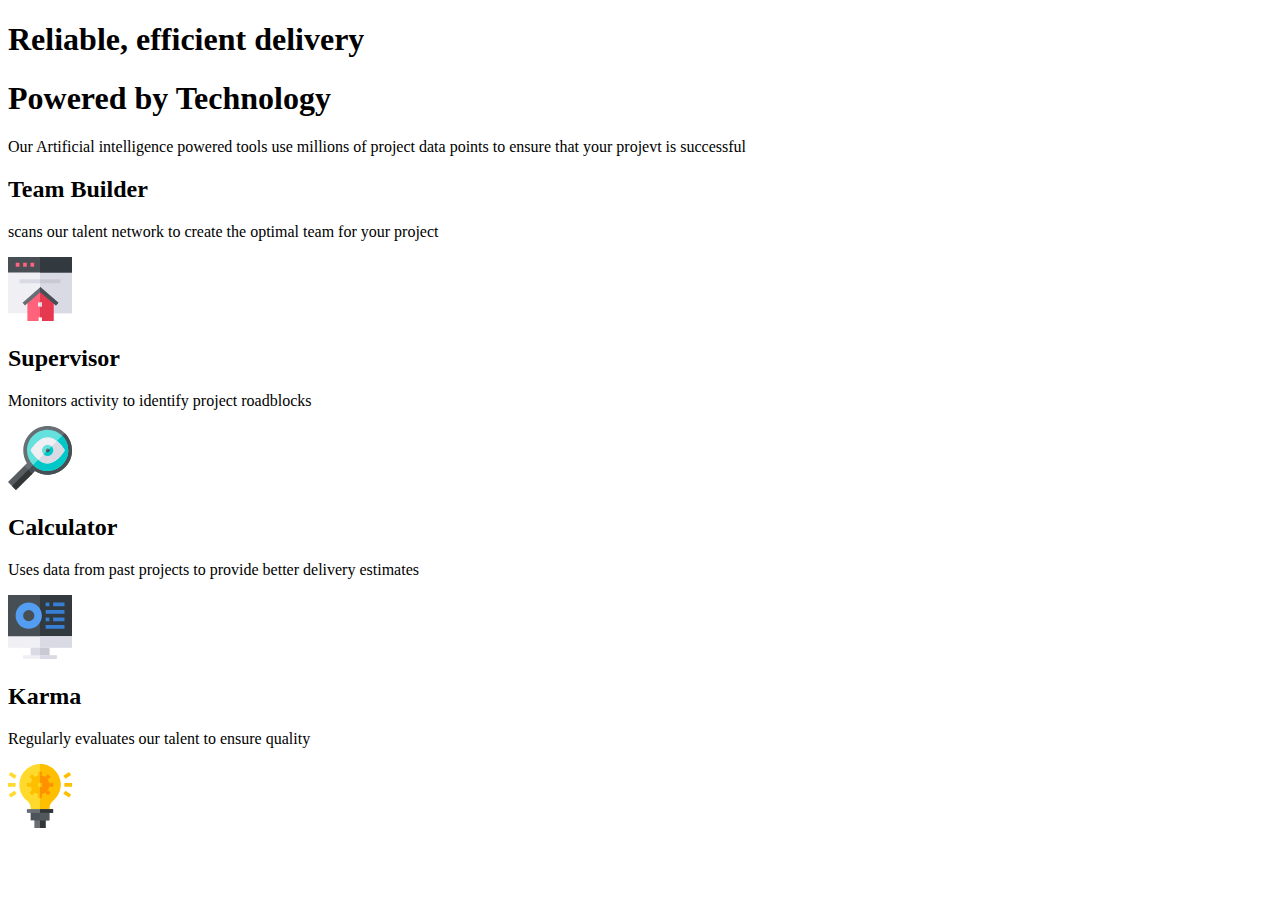
==== index.html @ c9d90453 "index.html V1 by otman" ====
<!DOCTYPE html>
<html lan="en">
    <head>
        <meta charset="UTF-8">
        <meta name="viewport" content="width=device-width, initial-scale=1.0">
        <link rel="stylesheet" href="style.css">    
        <title>AI website presentation</title>    
    </head>

    <header>
        <div>
            <h1 id="titre1">Reliable, efficient delivery</h1>
            <h1>Powered by Technology</h1>
            <p>Our Artificial intelligence powered tools use millions of project data points to ensure that your projevt is successful</p>
        </div>
    </header>
    
    <body>
        <div id="haut">
            <h2>Team Builder</h2>
            <p>scans our talent network to create the optimal team for your project</p>
            <svg xmlns="http://www.w3.org/2000/svg" width="64" height="64"><g fill="none"><path fill="#EFEFF4" d="M64 14.454v41.788H0V14.454l3.75-3.787h56.5z"/><path fill="#DADAE5" d="M64 14.454v41.788H32V10.667h28.25z"/><path fill="#474F54" d="M0 0h64v15.515H0z"/><path fill="#32393F" d="M32 0h32v15.515H32z"/><g fill="#FF637B"><path d="M7.758 5.818h3.685v3.879H7.758zM15.128 5.818h3.685v3.879h-3.685zM22.497 5.818h3.685v3.879h-3.685z"/></g><path fill="#FF637B" d="M45.576 42.245V64H34.355v-3.71h-3.74V64H19.394V42.245l11.37-9.275h3.105z"/><path fill="#DADAE5" d="M11.636 22.303h41.697v3.879H11.636z"/><path fill="#C9C9D3" d="M32 22.303h20.364v3.879H32z"/><path fill="#E63950" d="M45.576 42.245V64H33.939v-3.71H32V32.97h1.435z"/><path fill="#EFEFF4" d="M30.061 45.576h3.878v3.879h-3.878z"/><path fill="#DADAE5" d="M32 45.576h1.939v3.879H32z"/><path fill="#676E74" d="M50.424 45.779l-2.452 2.706-15.487-13.526-15.488 13.526-2.452-2.706 17.94-15.718z"/><path fill="#474F54" d="M32 30.061l18.424 15.718-2.518 2.706L32 34.959z"/></g></svg>
        </div>

        <div id="gauche">
            <h2>Supervisor</h2>
            <p>Monitors activity to identify project roadblocks</p>
            <svg xmlns="http://www.w3.org/2000/svg" width="64" height="64"><g fill="none"><path fill="#676E74" d="M56.842 7.158c-9.526-9.563-24.902-9.525-34.428 0-8.025 8.026-9.45 20.44-3.525 30.003l-2.513 2.55-1.356 6.144 4.214 4.214 5.093-2.408 2.512-2.55a24.254 24.254 0 0030.003-3.525c9.563-9.526 9.525-24.902 0-34.428z"/><path fill="#474F54" d="M24.327 47.661l2.512-2.55a24.254 24.254 0 0030.003-3.525c9.563-9.526 9.525-24.902 0-34.428l-40.26 40.26 2.652 2.651 5.093-2.408z"/><path fill="#64E1DC" d="M54.213 9.787a20.56 20.56 0 00-14.585-6.041C28.236 3.746 19 12.98 19 24.372a20.564 20.564 0 006.041 14.586 20.564 20.564 0 0014.586 6.04c11.392 0 20.626-9.234 20.626-20.626a20.56 20.56 0 00-6.041-14.585z"/><path fill="#00C8C8" d="M60.254 24.372a20.56 20.56 0 00-6.041-14.585l-29.17 29.17A20.564 20.564 0 0039.627 45c11.392 0 20.626-9.235 20.626-20.627z"/><path fill="#EFEFF4" d="M56.239 23.41c-.184-.307-2.98-4.914-7.281-8.368-2.63-2.113-5.822-3.796-9.33-3.796-9.242 0-16.314 11.669-16.61 12.165l-.576.961.575.961c.184.309 2.98 4.916 7.28 8.37 2.631 2.112 5.823 3.795 9.33 3.795 9.243 0 16.315-11.668 16.612-12.165l.574-.96-.574-.962z"/><path fill="#DADAE5" d="M56.239 25.333l.574-.96-.574-.962c-.184-.308-2.98-4.915-7.281-8.369l-18.66 18.66c2.63 2.113 5.822 3.796 9.33 3.796 9.242 0 16.314-11.668 16.61-12.165z"/><path fill="#64E1DC" d="M43.604 20.396a5.607 5.607 0 00-3.976-1.65 5.632 5.632 0 00-5.626 5.626c0 1.551.631 2.958 1.65 3.976a5.609 5.609 0 003.976 1.65 5.632 5.632 0 005.625-5.626c0-1.55-.63-2.957-1.649-3.976z"/><path fill="#00C8C8" d="M45.253 24.372c0-1.55-.63-2.957-1.649-3.976l-7.952 7.952a5.608 5.608 0 003.976 1.65 5.632 5.632 0 005.625-5.626z"/><path fill="#676E74" d="M40.954 23.046a1.876 1.876 0 10-1.326 3.2 1.876 1.876 0 001.326-3.2z"/><path fill="#474F54" d="M41.503 24.372c0-.517-.21-.986-.55-1.326l-2.65 2.652a1.876 1.876 0 003.2-1.326z"/><path fill="#575C60" d="M20.333 43.667l-3.957-3.957L0 56.049l3.975 3.976L7.951 64l16.376-16.339z"/><path fill="#333637" d="M24.327 47.661l-3.994-3.994L3.975 60.025 7.951 64z"/></g></svg>
        </div>

        <div id="droite">
            <h2>Calculator</h2>
            <p>Uses data from past projects to provide better delivery estimates</p>
            <svg xmlns="http://www.w3.org/2000/svg" width="64" height="64"><g fill="none"><path fill="#474F54" d="M64 0v41.25l-3.75 3.875H3.75L0 41.25V0z"/><path fill="#32393F" d="M64 0v41.25l-3.75 3.875H32V0z"/><path fill="#DADAE5" d="M22.625 50.875h18.75v11.25h-18.75z"/><path fill="#C9C9D3" d="M32 50.875h9.375v11.25H32z"/><path fill="#EFEFF4" d="M0 41.25h64v11.5H0z"/><path fill="#DADAE5" d="M32 41.25h32v11.5H32z"/><path fill="#EFEFF4" d="M15.125 60.25h33.75V64h-33.75z"/><path fill="#DADAE5" d="M32 60.25h16.875V64H32z"/><path fill="#549EF2" d="M20.75 7.5c-7.236 0-13.125 5.889-13.125 13.125S13.514 33.75 20.75 33.75s13.125-5.889 13.125-13.125S27.986 7.5 20.75 7.5zm0 18.75a5.631 5.631 0 01-5.625-5.625A5.631 5.631 0 0120.75 15a5.631 5.631 0 015.625 5.625 5.631 5.631 0 01-5.625 5.625z"/><g fill="#377FD2"><path d="M45.125 7.5H56.5v3.75H45.125zM37.625 7.5h3.75v3.75h-3.75zM45.125 22.5H56.5v3.75H45.125zM37.625 22.5h3.75v3.75h-3.75zM37.625 15H56.5v3.75H37.625zM37.625 30H56.5v3.75H37.625z"/></g></g></svg>
        </div>

    </body>
    
    <footer>
        <div id="bas">
            <h2>Karma</h2>
            <p>Regularly evaluates our talent to ensure quality</p>
            <svg xmlns="http://www.w3.org/2000/svg" width="64" height="64"><g fill="none"><path fill="#676E74" d="M26.375 52.625h11.25V64h-11.25z"/><path fill="#333637" d="M32 52.625h5.625V64H32z"/><path fill="#4C545A" d="M22.625 47h18.75v9.375h-18.75z"/><path fill="#52585C" d="M32 47h9.375v9.375H32z"/><path fill="#FFDA2D" d="M45.012 36.725c-2.325 1.913-3.637 4.612-3.637 7.425V47h-18.75v-2.85c0-2.85-1.238-5.512-3.3-7.125-5.062-3.938-7.95-9.862-7.95-16.275a20.585 20.585 0 017.613-16.013C22.7 1.737 27.238 0 32 0c1.462 0 2.962.15 4.425.45 8.1 1.688 14.475 8.45 15.9 16.663 1.275 7.5-1.425 14.85-7.313 19.612z"/><path fill="#FDBF00" d="M45.012 36.725c-2.325 1.913-3.637 4.612-3.637 7.425V47H32V0c1.462 0 2.962.15 4.425.45 8.1 1.688 14.475 8.45 15.9 16.663 1.275 7.5-1.425 14.85-7.313 19.612z"/><path fill="#676E74" d="M18.875 45.125h26.25v3.75h-26.25z"/><path fill="#FF9100" d="M39.956 10.143l2.651 2.651-3.979 3.978-2.651-2.651z"/><path fill="#FDBF00" d="M25.372 24.727l2.651 2.651-3.979 3.979-2.651-2.651zM30.125 28.25h3.75v5.625h-3.75z"/><path fill="#FF9100" d="M38.628 24.727l3.979 3.979-2.651 2.651-3.979-3.979zM39.5 18.875h5.625v3.75H39.5z"/><path fill="#FDBF00" d="M24.044 10.143l3.979 3.979-2.651 2.65-3.979-3.978zM18.875 18.875H24.5v3.75h-5.625zM30.125 7.625h3.75v5.625h-3.75z"/><g fill="#FFDA2D"><path d="M0 18.875h7.625v3.75H0zM6.585 14.81l-5.75-3.75 2.08-3.12 5.75 3.75zM2.915 33.56l-2.08-3.12 5.75-3.75 2.08 3.12z"/></g><path fill="#FDBF00" d="M56.375 18.875H64v3.75h-7.625zM61.085 33.56l-5.75-3.75 2.08-3.12 5.75 3.75zM57.415 14.81l-2.08-3.12 5.75-3.75 2.08 3.12z"/><path fill="#FF9100" d="M32 7.625h1.875v5.625H32zM32 28.25h1.875v5.625H32z"/><path fill="#333637" d="M32 45.125h13.125v3.75H32z"/><path fill="#FDBF00" d="M32 11.375c-5.175 0-9.375 4.2-9.375 9.375s4.2 9.375 9.375 9.375 9.375-4.2 9.375-9.375-4.2-9.375-9.375-9.375z"/><path fill="#FF9100" d="M32 30.125v-18.75c5.175 0 9.375 4.2 9.375 9.375s-4.2 9.375-9.375 9.375z"/><path fill="#FFDA2D" d="M30.125 18.875h3.75v3.75h-3.75z"/><path fill="#FDBF00" d="M32 18.875h1.875v3.75H32z"/></g></svg>
        </div>
    </footer>
</html>
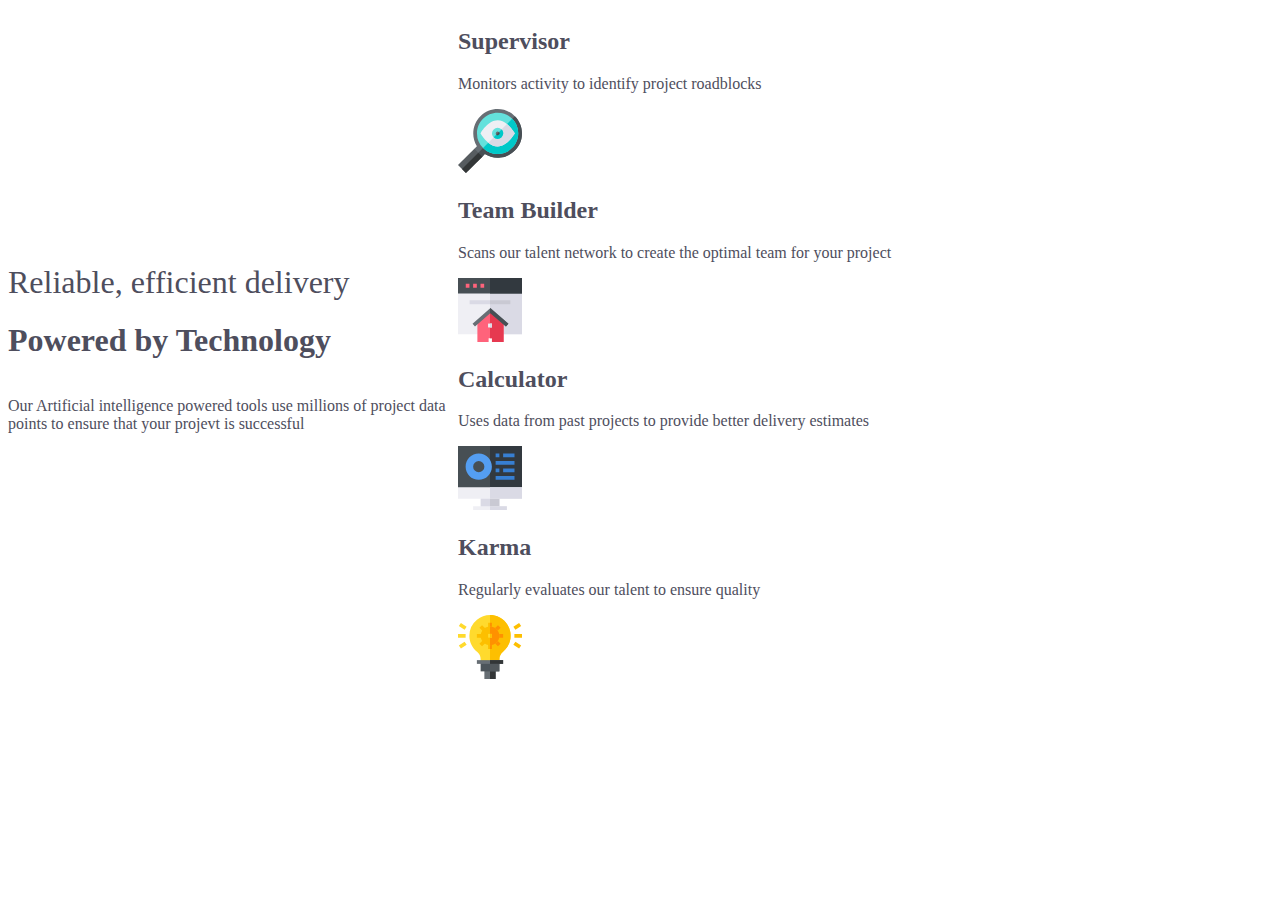
==== commit 483d60cf: "index.html V2 by otman" ====
--- a/index.html
+++ b/index.html
@@ -7,40 +7,45 @@
         <title>AI website presentation</title>    
     </head>
 
-    <header>
-        <div>
-            <h1 id="titre1">Reliable, efficient delivery</h1>
-            <h1>Powered by Technology</h1>
-            <p>Our Artificial intelligence powered tools use millions of project data points to ensure that your projevt is successful</p>
-        </div>
-    </header>
     
-    <body>
-        <div id="haut">
-            <h2>Team Builder</h2>
-            <p>scans our talent network to create the optimal team for your project</p>
-            <svg xmlns="http://www.w3.org/2000/svg" width="64" height="64"><g fill="none"><path fill="#EFEFF4" d="M64 14.454v41.788H0V14.454l3.75-3.787h56.5z"/><path fill="#DADAE5" d="M64 14.454v41.788H32V10.667h28.25z"/><path fill="#474F54" d="M0 0h64v15.515H0z"/><path fill="#32393F" d="M32 0h32v15.515H32z"/><g fill="#FF637B"><path d="M7.758 5.818h3.685v3.879H7.758zM15.128 5.818h3.685v3.879h-3.685zM22.497 5.818h3.685v3.879h-3.685z"/></g><path fill="#FF637B" d="M45.576 42.245V64H34.355v-3.71h-3.74V64H19.394V42.245l11.37-9.275h3.105z"/><path fill="#DADAE5" d="M11.636 22.303h41.697v3.879H11.636z"/><path fill="#C9C9D3" d="M32 22.303h20.364v3.879H32z"/><path fill="#E63950" d="M45.576 42.245V64H33.939v-3.71H32V32.97h1.435z"/><path fill="#EFEFF4" d="M30.061 45.576h3.878v3.879h-3.878z"/><path fill="#DADAE5" d="M32 45.576h1.939v3.879H32z"/><path fill="#676E74" d="M50.424 45.779l-2.452 2.706-15.487-13.526-15.488 13.526-2.452-2.706 17.94-15.718z"/><path fill="#474F54" d="M32 30.061l18.424 15.718-2.518 2.706L32 34.959z"/></g></svg>
-        </div>
+    
+    <body> 
+        
+        <header>
+            <div>
+                <h1 id="titre1">Reliable, efficient delivery</h1>
+                <h1>Powered by Technology</h1>
+                <p>Our Artificial intelligence powered tools use millions of project data points to ensure that your projevt is successful</p>
+            </div>
+        </header>
+        
+        <div class="container">
+            
+            <div id="itemgauche">
+                <h2>Supervisor</h2>
+                <p>Monitors activity to identify project roadblocks</p>
+                <svg xmlns="http://www.w3.org/2000/svg" width="64" height="64"><g fill="none"><path fill="#676E74" d="M56.842 7.158c-9.526-9.563-24.902-9.525-34.428 0-8.025 8.026-9.45 20.44-3.525 30.003l-2.513 2.55-1.356 6.144 4.214 4.214 5.093-2.408 2.512-2.55a24.254 24.254 0 0030.003-3.525c9.563-9.526 9.525-24.902 0-34.428z"/><path fill="#474F54" d="M24.327 47.661l2.512-2.55a24.254 24.254 0 0030.003-3.525c9.563-9.526 9.525-24.902 0-34.428l-40.26 40.26 2.652 2.651 5.093-2.408z"/><path fill="#64E1DC" d="M54.213 9.787a20.56 20.56 0 00-14.585-6.041C28.236 3.746 19 12.98 19 24.372a20.564 20.564 0 006.041 14.586 20.564 20.564 0 0014.586 6.04c11.392 0 20.626-9.234 20.626-20.626a20.56 20.56 0 00-6.041-14.585z"/><path fill="#00C8C8" d="M60.254 24.372a20.56 20.56 0 00-6.041-14.585l-29.17 29.17A20.564 20.564 0 0039.627 45c11.392 0 20.626-9.235 20.626-20.627z"/><path fill="#EFEFF4" d="M56.239 23.41c-.184-.307-2.98-4.914-7.281-8.368-2.63-2.113-5.822-3.796-9.33-3.796-9.242 0-16.314 11.669-16.61 12.165l-.576.961.575.961c.184.309 2.98 4.916 7.28 8.37 2.631 2.112 5.823 3.795 9.33 3.795 9.243 0 16.315-11.668 16.612-12.165l.574-.96-.574-.962z"/><path fill="#DADAE5" d="M56.239 25.333l.574-.96-.574-.962c-.184-.308-2.98-4.915-7.281-8.369l-18.66 18.66c2.63 2.113 5.822 3.796 9.33 3.796 9.242 0 16.314-11.668 16.61-12.165z"/><path fill="#64E1DC" d="M43.604 20.396a5.607 5.607 0 00-3.976-1.65 5.632 5.632 0 00-5.626 5.626c0 1.551.631 2.958 1.65 3.976a5.609 5.609 0 003.976 1.65 5.632 5.632 0 005.625-5.626c0-1.55-.63-2.957-1.649-3.976z"/><path fill="#00C8C8" d="M45.253 24.372c0-1.55-.63-2.957-1.649-3.976l-7.952 7.952a5.608 5.608 0 003.976 1.65 5.632 5.632 0 005.625-5.626z"/><path fill="#676E74" d="M40.954 23.046a1.876 1.876 0 10-1.326 3.2 1.876 1.876 0 001.326-3.2z"/><path fill="#474F54" d="M41.503 24.372c0-.517-.21-.986-.55-1.326l-2.65 2.652a1.876 1.876 0 003.2-1.326z"/><path fill="#575C60" d="M20.333 43.667l-3.957-3.957L0 56.049l3.975 3.976L7.951 64l16.376-16.339z"/><path fill="#333637" d="M24.327 47.661l-3.994-3.994L3.975 60.025 7.951 64z"/></g></svg>
+            </div>
 
-        <div id="gauche">
-            <h2>Supervisor</h2>
-            <p>Monitors activity to identify project roadblocks</p>
-            <svg xmlns="http://www.w3.org/2000/svg" width="64" height="64"><g fill="none"><path fill="#676E74" d="M56.842 7.158c-9.526-9.563-24.902-9.525-34.428 0-8.025 8.026-9.45 20.44-3.525 30.003l-2.513 2.55-1.356 6.144 4.214 4.214 5.093-2.408 2.512-2.55a24.254 24.254 0 0030.003-3.525c9.563-9.526 9.525-24.902 0-34.428z"/><path fill="#474F54" d="M24.327 47.661l2.512-2.55a24.254 24.254 0 0030.003-3.525c9.563-9.526 9.525-24.902 0-34.428l-40.26 40.26 2.652 2.651 5.093-2.408z"/><path fill="#64E1DC" d="M54.213 9.787a20.56 20.56 0 00-14.585-6.041C28.236 3.746 19 12.98 19 24.372a20.564 20.564 0 006.041 14.586 20.564 20.564 0 0014.586 6.04c11.392 0 20.626-9.234 20.626-20.626a20.56 20.56 0 00-6.041-14.585z"/><path fill="#00C8C8" d="M60.254 24.372a20.56 20.56 0 00-6.041-14.585l-29.17 29.17A20.564 20.564 0 0039.627 45c11.392 0 20.626-9.235 20.626-20.627z"/><path fill="#EFEFF4" d="M56.239 23.41c-.184-.307-2.98-4.914-7.281-8.368-2.63-2.113-5.822-3.796-9.33-3.796-9.242 0-16.314 11.669-16.61 12.165l-.576.961.575.961c.184.309 2.98 4.916 7.28 8.37 2.631 2.112 5.823 3.795 9.33 3.795 9.243 0 16.315-11.668 16.612-12.165l.574-.96-.574-.962z"/><path fill="#DADAE5" d="M56.239 25.333l.574-.96-.574-.962c-.184-.308-2.98-4.915-7.281-8.369l-18.66 18.66c2.63 2.113 5.822 3.796 9.33 3.796 9.242 0 16.314-11.668 16.61-12.165z"/><path fill="#64E1DC" d="M43.604 20.396a5.607 5.607 0 00-3.976-1.65 5.632 5.632 0 00-5.626 5.626c0 1.551.631 2.958 1.65 3.976a5.609 5.609 0 003.976 1.65 5.632 5.632 0 005.625-5.626c0-1.55-.63-2.957-1.649-3.976z"/><path fill="#00C8C8" d="M45.253 24.372c0-1.55-.63-2.957-1.649-3.976l-7.952 7.952a5.608 5.608 0 003.976 1.65 5.632 5.632 0 005.625-5.626z"/><path fill="#676E74" d="M40.954 23.046a1.876 1.876 0 10-1.326 3.2 1.876 1.876 0 001.326-3.2z"/><path fill="#474F54" d="M41.503 24.372c0-.517-.21-.986-.55-1.326l-2.65 2.652a1.876 1.876 0 003.2-1.326z"/><path fill="#575C60" d="M20.333 43.667l-3.957-3.957L0 56.049l3.975 3.976L7.951 64l16.376-16.339z"/><path fill="#333637" d="M24.327 47.661l-3.994-3.994L3.975 60.025 7.951 64z"/></g></svg>
-        </div>
+            <div id="itemhaut">
+                <h2>Team Builder</h2>
+                <p>Scans our talent network to create the optimal team for your project</p>
+                <svg xmlns="http://www.w3.org/2000/svg" width="64" height="64"><g fill="none"><path fill="#EFEFF4" d="M64 14.454v41.788H0V14.454l3.75-3.787h56.5z"/><path fill="#DADAE5" d="M64 14.454v41.788H32V10.667h28.25z"/><path fill="#474F54" d="M0 0h64v15.515H0z"/><path fill="#32393F" d="M32 0h32v15.515H32z"/><g fill="#FF637B"><path d="M7.758 5.818h3.685v3.879H7.758zM15.128 5.818h3.685v3.879h-3.685zM22.497 5.818h3.685v3.879h-3.685z"/></g><path fill="#FF637B" d="M45.576 42.245V64H34.355v-3.71h-3.74V64H19.394V42.245l11.37-9.275h3.105z"/><path fill="#DADAE5" d="M11.636 22.303h41.697v3.879H11.636z"/><path fill="#C9C9D3" d="M32 22.303h20.364v3.879H32z"/><path fill="#E63950" d="M45.576 42.245V64H33.939v-3.71H32V32.97h1.435z"/><path fill="#EFEFF4" d="M30.061 45.576h3.878v3.879h-3.878z"/><path fill="#DADAE5" d="M32 45.576h1.939v3.879H32z"/><path fill="#676E74" d="M50.424 45.779l-2.452 2.706-15.487-13.526-15.488 13.526-2.452-2.706 17.94-15.718z"/><path fill="#474F54" d="M32 30.061l18.424 15.718-2.518 2.706L32 34.959z"/></g></svg>
+            </div>
+        
+            <div id="itemdroite">
+                <h2>Calculator</h2>
+                <p>Uses data from past projects to provide better delivery estimates</p>
+                <svg xmlns="http://www.w3.org/2000/svg" width="64" height="64"><g fill="none"><path fill="#474F54" d="M64 0v41.25l-3.75 3.875H3.75L0 41.25V0z"/><path fill="#32393F" d="M64 0v41.25l-3.75 3.875H32V0z"/><path fill="#DADAE5" d="M22.625 50.875h18.75v11.25h-18.75z"/><path fill="#C9C9D3" d="M32 50.875h9.375v11.25H32z"/><path fill="#EFEFF4" d="M0 41.25h64v11.5H0z"/><path fill="#DADAE5" d="M32 41.25h32v11.5H32z"/><path fill="#EFEFF4" d="M15.125 60.25h33.75V64h-33.75z"/><path fill="#DADAE5" d="M32 60.25h16.875V64H32z"/><path fill="#549EF2" d="M20.75 7.5c-7.236 0-13.125 5.889-13.125 13.125S13.514 33.75 20.75 33.75s13.125-5.889 13.125-13.125S27.986 7.5 20.75 7.5zm0 18.75a5.631 5.631 0 01-5.625-5.625A5.631 5.631 0 0120.75 15a5.631 5.631 0 015.625 5.625 5.631 5.631 0 01-5.625 5.625z"/><g fill="#377FD2"><path d="M45.125 7.5H56.5v3.75H45.125zM37.625 7.5h3.75v3.75h-3.75zM45.125 22.5H56.5v3.75H45.125zM37.625 22.5h3.75v3.75h-3.75zM37.625 15H56.5v3.75H37.625zM37.625 30H56.5v3.75H37.625z"/></g></g></svg>
+            </div>
 
-        <div id="droite">
-            <h2>Calculator</h2>
-            <p>Uses data from past projects to provide better delivery estimates</p>
-            <svg xmlns="http://www.w3.org/2000/svg" width="64" height="64"><g fill="none"><path fill="#474F54" d="M64 0v41.25l-3.75 3.875H3.75L0 41.25V0z"/><path fill="#32393F" d="M64 0v41.25l-3.75 3.875H32V0z"/><path fill="#DADAE5" d="M22.625 50.875h18.75v11.25h-18.75z"/><path fill="#C9C9D3" d="M32 50.875h9.375v11.25H32z"/><path fill="#EFEFF4" d="M0 41.25h64v11.5H0z"/><path fill="#DADAE5" d="M32 41.25h32v11.5H32z"/><path fill="#EFEFF4" d="M15.125 60.25h33.75V64h-33.75z"/><path fill="#DADAE5" d="M32 60.25h16.875V64H32z"/><path fill="#549EF2" d="M20.75 7.5c-7.236 0-13.125 5.889-13.125 13.125S13.514 33.75 20.75 33.75s13.125-5.889 13.125-13.125S27.986 7.5 20.75 7.5zm0 18.75a5.631 5.631 0 01-5.625-5.625A5.631 5.631 0 0120.75 15a5.631 5.631 0 015.625 5.625 5.631 5.631 0 01-5.625 5.625z"/><g fill="#377FD2"><path d="M45.125 7.5H56.5v3.75H45.125zM37.625 7.5h3.75v3.75h-3.75zM45.125 22.5H56.5v3.75H45.125zM37.625 22.5h3.75v3.75h-3.75zM37.625 15H56.5v3.75H37.625zM37.625 30H56.5v3.75H37.625z"/></g></g></svg>
+            <div id="itembas">
+                <h2>Karma</h2>
+                <p>Regularly evaluates our talent to ensure quality</p>
+                <svg xmlns="http://www.w3.org/2000/svg" width="64" height="64"><g fill="none"><path fill="#676E74" d="M26.375 52.625h11.25V64h-11.25z"/><path fill="#333637" d="M32 52.625h5.625V64H32z"/><path fill="#4C545A" d="M22.625 47h18.75v9.375h-18.75z"/><path fill="#52585C" d="M32 47h9.375v9.375H32z"/><path fill="#FFDA2D" d="M45.012 36.725c-2.325 1.913-3.637 4.612-3.637 7.425V47h-18.75v-2.85c0-2.85-1.238-5.512-3.3-7.125-5.062-3.938-7.95-9.862-7.95-16.275a20.585 20.585 0 017.613-16.013C22.7 1.737 27.238 0 32 0c1.462 0 2.962.15 4.425.45 8.1 1.688 14.475 8.45 15.9 16.663 1.275 7.5-1.425 14.85-7.313 19.612z"/><path fill="#FDBF00" d="M45.012 36.725c-2.325 1.913-3.637 4.612-3.637 7.425V47H32V0c1.462 0 2.962.15 4.425.45 8.1 1.688 14.475 8.45 15.9 16.663 1.275 7.5-1.425 14.85-7.313 19.612z"/><path fill="#676E74" d="M18.875 45.125h26.25v3.75h-26.25z"/><path fill="#FF9100" d="M39.956 10.143l2.651 2.651-3.979 3.978-2.651-2.651z"/><path fill="#FDBF00" d="M25.372 24.727l2.651 2.651-3.979 3.979-2.651-2.651zM30.125 28.25h3.75v5.625h-3.75z"/><path fill="#FF9100" d="M38.628 24.727l3.979 3.979-2.651 2.651-3.979-3.979zM39.5 18.875h5.625v3.75H39.5z"/><path fill="#FDBF00" d="M24.044 10.143l3.979 3.979-2.651 2.65-3.979-3.978zM18.875 18.875H24.5v3.75h-5.625zM30.125 7.625h3.75v5.625h-3.75z"/><g fill="#FFDA2D"><path d="M0 18.875h7.625v3.75H0zM6.585 14.81l-5.75-3.75 2.08-3.12 5.75 3.75zM2.915 33.56l-2.08-3.12 5.75-3.75 2.08 3.12z"/></g><path fill="#FDBF00" d="M56.375 18.875H64v3.75h-7.625zM61.085 33.56l-5.75-3.75 2.08-3.12 5.75 3.75zM57.415 14.81l-2.08-3.12 5.75-3.75 2.08 3.12z"/><path fill="#FF9100" d="M32 7.625h1.875v5.625H32zM32 28.25h1.875v5.625H32z"/><path fill="#333637" d="M32 45.125h13.125v3.75H32z"/><path fill="#FDBF00" d="M32 11.375c-5.175 0-9.375 4.2-9.375 9.375s4.2 9.375 9.375 9.375 9.375-4.2 9.375-9.375-4.2-9.375-9.375-9.375z"/><path fill="#FF9100" d="M32 30.125v-18.75c5.175 0 9.375 4.2 9.375 9.375s-4.2 9.375-9.375 9.375z"/><path fill="#FFDA2D" d="M30.125 18.875h3.75v3.75h-3.75z"/><path fill="#FDBF00" d="M32 18.875h1.875v3.75H32z"/></g></svg>
+            </div>
         </div>
 
     </body>
     
-    <footer>
-        <div id="bas">
-            <h2>Karma</h2>
-            <p>Regularly evaluates our talent to ensure quality</p>
-            <svg xmlns="http://www.w3.org/2000/svg" width="64" height="64"><g fill="none"><path fill="#676E74" d="M26.375 52.625h11.25V64h-11.25z"/><path fill="#333637" d="M32 52.625h5.625V64H32z"/><path fill="#4C545A" d="M22.625 47h18.75v9.375h-18.75z"/><path fill="#52585C" d="M32 47h9.375v9.375H32z"/><path fill="#FFDA2D" d="M45.012 36.725c-2.325 1.913-3.637 4.612-3.637 7.425V47h-18.75v-2.85c0-2.85-1.238-5.512-3.3-7.125-5.062-3.938-7.95-9.862-7.95-16.275a20.585 20.585 0 017.613-16.013C22.7 1.737 27.238 0 32 0c1.462 0 2.962.15 4.425.45 8.1 1.688 14.475 8.45 15.9 16.663 1.275 7.5-1.425 14.85-7.313 19.612z"/><path fill="#FDBF00" d="M45.012 36.725c-2.325 1.913-3.637 4.612-3.637 7.425V47H32V0c1.462 0 2.962.15 4.425.45 8.1 1.688 14.475 8.45 15.9 16.663 1.275 7.5-1.425 14.85-7.313 19.612z"/><path fill="#676E74" d="M18.875 45.125h26.25v3.75h-26.25z"/><path fill="#FF9100" d="M39.956 10.143l2.651 2.651-3.979 3.978-2.651-2.651z"/><path fill="#FDBF00" d="M25.372 24.727l2.651 2.651-3.979 3.979-2.651-2.651zM30.125 28.25h3.75v5.625h-3.75z"/><path fill="#FF9100" d="M38.628 24.727l3.979 3.979-2.651 2.651-3.979-3.979zM39.5 18.875h5.625v3.75H39.5z"/><path fill="#FDBF00" d="M24.044 10.143l3.979 3.979-2.651 2.65-3.979-3.978zM18.875 18.875H24.5v3.75h-5.625zM30.125 7.625h3.75v5.625h-3.75z"/><g fill="#FFDA2D"><path d="M0 18.875h7.625v3.75H0zM6.585 14.81l-5.75-3.75 2.08-3.12 5.75 3.75zM2.915 33.56l-2.08-3.12 5.75-3.75 2.08 3.12z"/></g><path fill="#FDBF00" d="M56.375 18.875H64v3.75h-7.625zM61.085 33.56l-5.75-3.75 2.08-3.12 5.75 3.75zM57.415 14.81l-2.08-3.12 5.75-3.75 2.08 3.12z"/><path fill="#FF9100" d="M32 7.625h1.875v5.625H32zM32 28.25h1.875v5.625H32z"/><path fill="#333637" d="M32 45.125h13.125v3.75H32z"/><path fill="#FDBF00" d="M32 11.375c-5.175 0-9.375 4.2-9.375 9.375s4.2 9.375 9.375 9.375 9.375-4.2 9.375-9.375-4.2-9.375-9.375-9.375z"/><path fill="#FF9100" d="M32 30.125v-18.75c5.175 0 9.375 4.2 9.375 9.375s-4.2 9.375-9.375 9.375z"/><path fill="#FFDA2D" d="M30.125 18.875h3.75v3.75h-3.75z"/><path fill="#FDBF00" d="M32 18.875h1.875v3.75H32z"/></g></svg>
-        </div>
-    </footer>
 </html>--- a/style.css
+++ b/style.css
@@ -0,0 +1,31 @@
+body {
+  background-color: white;
+  font-family: Calibri;
+  display: flex; }
+
+header, body, footer {
+  color: #4e4e5d; }
+
+#titre1 {
+  font-weight: lighter; }
+
+header {
+  display: flex;
+  justify-content: center;
+  align-items: center; }
+
+header p {
+  width: 450px;
+  height: auto;
+  display: inline-block; }
+
+#haut, #droite, #bas, #gauche {
+  border: 1px #a6a6a6;
+  box-shadow: 3px 8px 3px rgba(7, 6, 15, 0.1); }
+
+#haut {
+  justify-content: center;
+  align-items: center;
+  border-top: 4px solid red; }
+
+/*# sourceMappingURL=style.css.map */
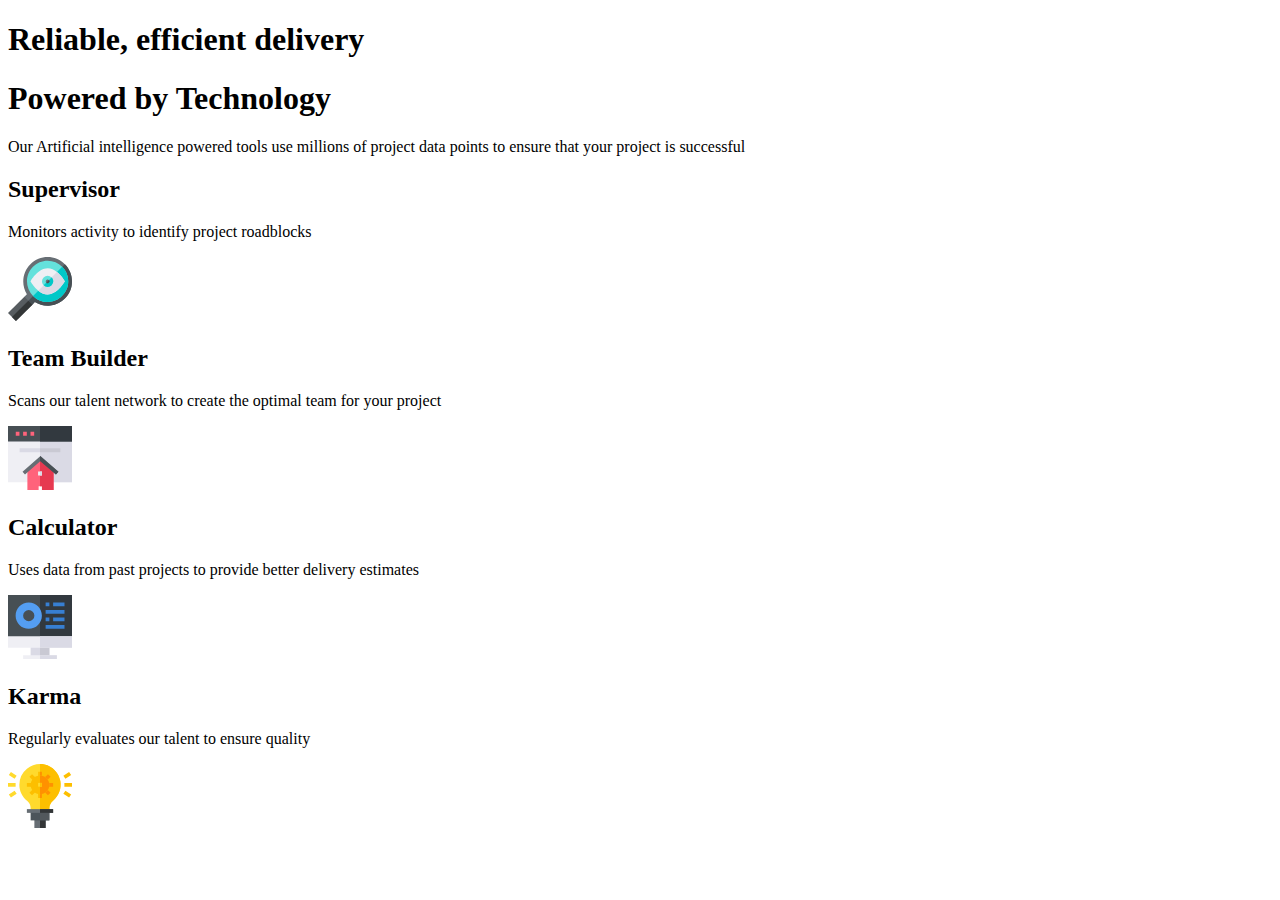
==== commit 4add299c: "index.html V3 by otman" ====
--- a/index.html
+++ b/index.html
@@ -3,7 +3,7 @@
     <head>
         <meta charset="UTF-8">
         <meta name="viewport" content="width=device-width, initial-scale=1.0">
-        <link rel="stylesheet" href="style.css">    
+        <link rel="stylesheet" href="stylesass.css">    
         <title>AI website presentation</title>    
     </head>
 
@@ -15,7 +15,7 @@
             <div>
                 <h1 id="titre1">Reliable, efficient delivery</h1>
                 <h1>Powered by Technology</h1>
-                <p>Our Artificial intelligence powered tools use millions of project data points to ensure that your projevt is successful</p>
+                <p>Our Artificial intelligence powered tools use millions of project data points to ensure that your project is successful</p>
             </div>
         </header>
         
@@ -30,19 +30,21 @@
             <div id="itemhaut">
                 <h2>Team Builder</h2>
                 <p>Scans our talent network to create the optimal team for your project</p>
-                <svg xmlns="http://www.w3.org/2000/svg" width="64" height="64"><g fill="none"><path fill="#EFEFF4" d="M64 14.454v41.788H0V14.454l3.75-3.787h56.5z"/><path fill="#DADAE5" d="M64 14.454v41.788H32V10.667h28.25z"/><path fill="#474F54" d="M0 0h64v15.515H0z"/><path fill="#32393F" d="M32 0h32v15.515H32z"/><g fill="#FF637B"><path d="M7.758 5.818h3.685v3.879H7.758zM15.128 5.818h3.685v3.879h-3.685zM22.497 5.818h3.685v3.879h-3.685z"/></g><path fill="#FF637B" d="M45.576 42.245V64H34.355v-3.71h-3.74V64H19.394V42.245l11.37-9.275h3.105z"/><path fill="#DADAE5" d="M11.636 22.303h41.697v3.879H11.636z"/><path fill="#C9C9D3" d="M32 22.303h20.364v3.879H32z"/><path fill="#E63950" d="M45.576 42.245V64H33.939v-3.71H32V32.97h1.435z"/><path fill="#EFEFF4" d="M30.061 45.576h3.878v3.879h-3.878z"/><path fill="#DADAE5" d="M32 45.576h1.939v3.879H32z"/><path fill="#676E74" d="M50.424 45.779l-2.452 2.706-15.487-13.526-15.488 13.526-2.452-2.706 17.94-15.718z"/><path fill="#474F54" d="M32 30.061l18.424 15.718-2.518 2.706L32 34.959z"/></g></svg>
+                <svg class="image" xmlns="http://www.w3.org/2000/svg" width="64" height="64"><g fill="none"><path fill="#EFEFF4" d="M64 14.454v41.788H0V14.454l3.75-3.787h56.5z"/><path fill="#DADAE5" d="M64 14.454v41.788H32V10.667h28.25z"/><path fill="#474F54" d="M0 0h64v15.515H0z"/><path fill="#32393F" d="M32 0h32v15.515H32z"/><g fill="#FF637B"><path d="M7.758 5.818h3.685v3.879H7.758zM15.128 5.818h3.685v3.879h-3.685zM22.497 5.818h3.685v3.879h-3.685z"/></g><path fill="#FF637B" d="M45.576 42.245V64H34.355v-3.71h-3.74V64H19.394V42.245l11.37-9.275h3.105z"/><path fill="#DADAE5" d="M11.636 22.303h41.697v3.879H11.636z"/><path fill="#C9C9D3" d="M32 22.303h20.364v3.879H32z"/><path fill="#E63950" d="M45.576 42.245V64H33.939v-3.71H32V32.97h1.435z"/><path fill="#EFEFF4" d="M30.061 45.576h3.878v3.879h-3.878z"/><path fill="#DADAE5" d="M32 45.576h1.939v3.879H32z"/><path fill="#676E74" d="M50.424 45.779l-2.452 2.706-15.487-13.526-15.488 13.526-2.452-2.706 17.94-15.718z"/><path fill="#474F54" d="M32 30.061l18.424 15.718-2.518 2.706L32 34.959z"/></g></svg>
             </div>
         
             <div id="itemdroite">
                 <h2>Calculator</h2>
                 <p>Uses data from past projects to provide better delivery estimates</p>
-                <svg xmlns="http://www.w3.org/2000/svg" width="64" height="64"><g fill="none"><path fill="#474F54" d="M64 0v41.25l-3.75 3.875H3.75L0 41.25V0z"/><path fill="#32393F" d="M64 0v41.25l-3.75 3.875H32V0z"/><path fill="#DADAE5" d="M22.625 50.875h18.75v11.25h-18.75z"/><path fill="#C9C9D3" d="M32 50.875h9.375v11.25H32z"/><path fill="#EFEFF4" d="M0 41.25h64v11.5H0z"/><path fill="#DADAE5" d="M32 41.25h32v11.5H32z"/><path fill="#EFEFF4" d="M15.125 60.25h33.75V64h-33.75z"/><path fill="#DADAE5" d="M32 60.25h16.875V64H32z"/><path fill="#549EF2" d="M20.75 7.5c-7.236 0-13.125 5.889-13.125 13.125S13.514 33.75 20.75 33.75s13.125-5.889 13.125-13.125S27.986 7.5 20.75 7.5zm0 18.75a5.631 5.631 0 01-5.625-5.625A5.631 5.631 0 0120.75 15a5.631 5.631 0 015.625 5.625 5.631 5.631 0 01-5.625 5.625z"/><g fill="#377FD2"><path d="M45.125 7.5H56.5v3.75H45.125zM37.625 7.5h3.75v3.75h-3.75zM45.125 22.5H56.5v3.75H45.125zM37.625 22.5h3.75v3.75h-3.75zM37.625 15H56.5v3.75H37.625zM37.625 30H56.5v3.75H37.625z"/></g></g></svg>
+                <svg class="image" xmlns="http://www.w3.org/2000/svg" width="64" height="64"><g fill="none"><path fill="#474F54" d="M64 0v41.25l-3.75 3.875H3.75L0 41.25V0z"/><path fill="#32393F" d="M64 0v41.25l-3.75 3.875H32V0z"/><path fill="#DADAE5" d="M22.625 50.875h18.75v11.25h-18.75z"/><path fill="#C9C9D3" d="M32 50.875h9.375v11.25H32z"/><path fill="#EFEFF4" d="M0 41.25h64v11.5H0z"/><path fill="#DADAE5" d="M32 41.25h32v11.5H32z"/><path fill="#EFEFF4" d="M15.125 60.25h33.75V64h-33.75z"/><path fill="#DADAE5" d="M32 60.25h16.875V64H32z"/><path fill="#549EF2" d="M20.75 7.5c-7.236 0-13.125 5.889-13.125 13.125S13.514 33.75 20.75 33.75s13.125-5.889 13.125-13.125S27.986 7.5 20.75 7.5zm0 18.75a5.631 5.631 0 01-5.625-5.625A5.631 5.631 0 0120.75 15a5.631 5.631 0 015.625 5.625 5.631 5.631 0 01-5.625 5.625z"/><g fill="#377FD2"><path d="M45.125 7.5H56.5v3.75H45.125zM37.625 7.5h3.75v3.75h-3.75zM45.125 22.5H56.5v3.75H45.125zM37.625 22.5h3.75v3.75h-3.75zM37.625 15H56.5v3.75H37.625zM37.625 30H56.5v3.75H37.625z"/></g></g></svg>
             </div>
 
             <div id="itembas">
-                <h2>Karma</h2>
-                <p>Regularly evaluates our talent to ensure quality</p>
-                <svg xmlns="http://www.w3.org/2000/svg" width="64" height="64"><g fill="none"><path fill="#676E74" d="M26.375 52.625h11.25V64h-11.25z"/><path fill="#333637" d="M32 52.625h5.625V64H32z"/><path fill="#4C545A" d="M22.625 47h18.75v9.375h-18.75z"/><path fill="#52585C" d="M32 47h9.375v9.375H32z"/><path fill="#FFDA2D" d="M45.012 36.725c-2.325 1.913-3.637 4.612-3.637 7.425V47h-18.75v-2.85c0-2.85-1.238-5.512-3.3-7.125-5.062-3.938-7.95-9.862-7.95-16.275a20.585 20.585 0 017.613-16.013C22.7 1.737 27.238 0 32 0c1.462 0 2.962.15 4.425.45 8.1 1.688 14.475 8.45 15.9 16.663 1.275 7.5-1.425 14.85-7.313 19.612z"/><path fill="#FDBF00" d="M45.012 36.725c-2.325 1.913-3.637 4.612-3.637 7.425V47H32V0c1.462 0 2.962.15 4.425.45 8.1 1.688 14.475 8.45 15.9 16.663 1.275 7.5-1.425 14.85-7.313 19.612z"/><path fill="#676E74" d="M18.875 45.125h26.25v3.75h-26.25z"/><path fill="#FF9100" d="M39.956 10.143l2.651 2.651-3.979 3.978-2.651-2.651z"/><path fill="#FDBF00" d="M25.372 24.727l2.651 2.651-3.979 3.979-2.651-2.651zM30.125 28.25h3.75v5.625h-3.75z"/><path fill="#FF9100" d="M38.628 24.727l3.979 3.979-2.651 2.651-3.979-3.979zM39.5 18.875h5.625v3.75H39.5z"/><path fill="#FDBF00" d="M24.044 10.143l3.979 3.979-2.651 2.65-3.979-3.978zM18.875 18.875H24.5v3.75h-5.625zM30.125 7.625h3.75v5.625h-3.75z"/><g fill="#FFDA2D"><path d="M0 18.875h7.625v3.75H0zM6.585 14.81l-5.75-3.75 2.08-3.12 5.75 3.75zM2.915 33.56l-2.08-3.12 5.75-3.75 2.08 3.12z"/></g><path fill="#FDBF00" d="M56.375 18.875H64v3.75h-7.625zM61.085 33.56l-5.75-3.75 2.08-3.12 5.75 3.75zM57.415 14.81l-2.08-3.12 5.75-3.75 2.08 3.12z"/><path fill="#FF9100" d="M32 7.625h1.875v5.625H32zM32 28.25h1.875v5.625H32z"/><path fill="#333637" d="M32 45.125h13.125v3.75H32z"/><path fill="#FDBF00" d="M32 11.375c-5.175 0-9.375 4.2-9.375 9.375s4.2 9.375 9.375 9.375 9.375-4.2 9.375-9.375-4.2-9.375-9.375-9.375z"/><path fill="#FF9100" d="M32 30.125v-18.75c5.175 0 9.375 4.2 9.375 9.375s-4.2 9.375-9.375 9.375z"/><path fill="#FFDA2D" d="M30.125 18.875h3.75v3.75h-3.75z"/><path fill="#FDBF00" d="M32 18.875h1.875v3.75H32z"/></g></svg>
+                <div id="bas">
+                    <h2>Karma</h2>
+                    <p>Regularly evaluates our talent to ensure quality</p>
+                    <svg xmlns="http://www.w3.org/2000/svg" width="64" height="64"><g fill="none"><path fill="#676E74" d="M26.375 52.625h11.25V64h-11.25z"/><path fill="#333637" d="M32 52.625h5.625V64H32z"/><path fill="#4C545A" d="M22.625 47h18.75v9.375h-18.75z"/><path fill="#52585C" d="M32 47h9.375v9.375H32z"/><path fill="#FFDA2D" d="M45.012 36.725c-2.325 1.913-3.637 4.612-3.637 7.425V47h-18.75v-2.85c0-2.85-1.238-5.512-3.3-7.125-5.062-3.938-7.95-9.862-7.95-16.275a20.585 20.585 0 017.613-16.013C22.7 1.737 27.238 0 32 0c1.462 0 2.962.15 4.425.45 8.1 1.688 14.475 8.45 15.9 16.663 1.275 7.5-1.425 14.85-7.313 19.612z"/><path fill="#FDBF00" d="M45.012 36.725c-2.325 1.913-3.637 4.612-3.637 7.425V47H32V0c1.462 0 2.962.15 4.425.45 8.1 1.688 14.475 8.45 15.9 16.663 1.275 7.5-1.425 14.85-7.313 19.612z"/><path fill="#676E74" d="M18.875 45.125h26.25v3.75h-26.25z"/><path fill="#FF9100" d="M39.956 10.143l2.651 2.651-3.979 3.978-2.651-2.651z"/><path fill="#FDBF00" d="M25.372 24.727l2.651 2.651-3.979 3.979-2.651-2.651zM30.125 28.25h3.75v5.625h-3.75z"/><path fill="#FF9100" d="M38.628 24.727l3.979 3.979-2.651 2.651-3.979-3.979zM39.5 18.875h5.625v3.75H39.5z"/><path fill="#FDBF00" d="M24.044 10.143l3.979 3.979-2.651 2.65-3.979-3.978zM18.875 18.875H24.5v3.75h-5.625zM30.125 7.625h3.75v5.625h-3.75z"/><g fill="#FFDA2D"><path d="M0 18.875h7.625v3.75H0zM6.585 14.81l-5.75-3.75 2.08-3.12 5.75 3.75zM2.915 33.56l-2.08-3.12 5.75-3.75 2.08 3.12z"/></g><path fill="#FDBF00" d="M56.375 18.875H64v3.75h-7.625zM61.085 33.56l-5.75-3.75 2.08-3.12 5.75 3.75zM57.415 14.81l-2.08-3.12 5.75-3.75 2.08 3.12z"/><path fill="#FF9100" d="M32 7.625h1.875v5.625H32zM32 28.25h1.875v5.625H32z"/><path fill="#333637" d="M32 45.125h13.125v3.75H32z"/><path fill="#FDBF00" d="M32 11.375c-5.175 0-9.375 4.2-9.375 9.375s4.2 9.375 9.375 9.375 9.375-4.2 9.375-9.375-4.2-9.375-9.375-9.375z"/><path fill="#FF9100" d="M32 30.125v-18.75c5.175 0 9.375 4.2 9.375 9.375s-4.2 9.375-9.375 9.375z"/><path fill="#FFDA2D" d="M30.125 18.875h3.75v3.75h-3.75z"/><path fill="#FDBF00" d="M32 18.875h1.875v3.75H32z"/></g></svg>
+                </div>
             </div>
         </div>
 
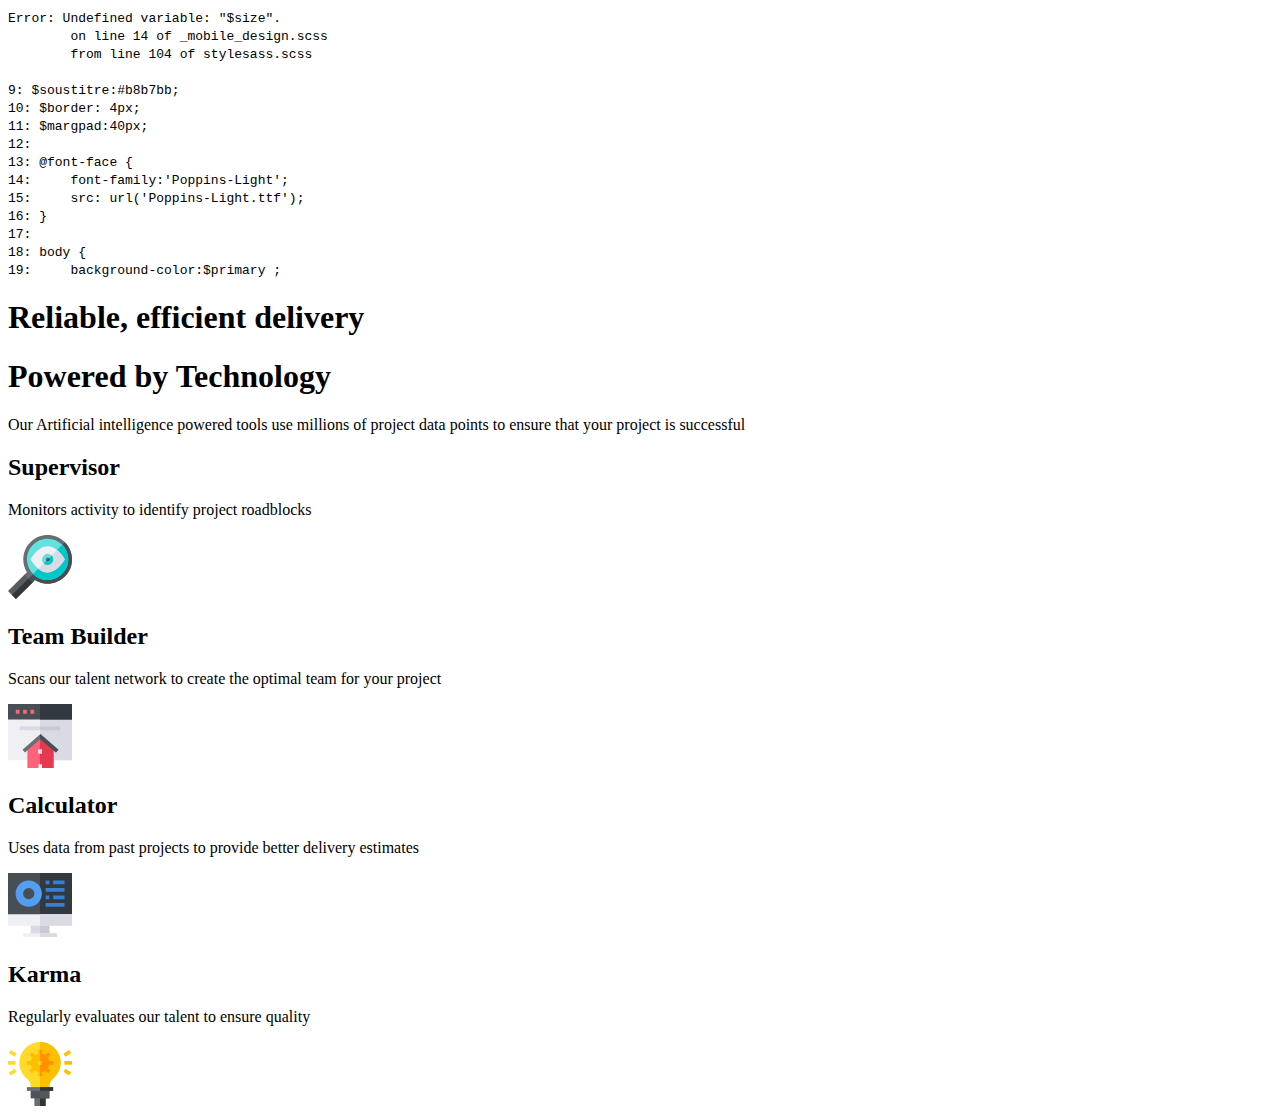
==== commit 5a22bc0c: "index.html V4 by otman" ====
--- a/index.html
+++ b/index.html
@@ -6,11 +6,8 @@
         <link rel="stylesheet" href="stylesass.css">    
         <title>AI website presentation</title>    
     </head>
-
-    
     
     <body> 
-        
         <header>
             <div>
                 <h1 id="titre1">Reliable, efficient delivery</h1>
@@ -21,30 +18,28 @@
         
         <div class="container">
             
-            <div id="itemgauche">
+            <div class="itemgauche">
                 <h2>Supervisor</h2>
                 <p>Monitors activity to identify project roadblocks</p>
                 <svg xmlns="http://www.w3.org/2000/svg" width="64" height="64"><g fill="none"><path fill="#676E74" d="M56.842 7.158c-9.526-9.563-24.902-9.525-34.428 0-8.025 8.026-9.45 20.44-3.525 30.003l-2.513 2.55-1.356 6.144 4.214 4.214 5.093-2.408 2.512-2.55a24.254 24.254 0 0030.003-3.525c9.563-9.526 9.525-24.902 0-34.428z"/><path fill="#474F54" d="M24.327 47.661l2.512-2.55a24.254 24.254 0 0030.003-3.525c9.563-9.526 9.525-24.902 0-34.428l-40.26 40.26 2.652 2.651 5.093-2.408z"/><path fill="#64E1DC" d="M54.213 9.787a20.56 20.56 0 00-14.585-6.041C28.236 3.746 19 12.98 19 24.372a20.564 20.564 0 006.041 14.586 20.564 20.564 0 0014.586 6.04c11.392 0 20.626-9.234 20.626-20.626a20.56 20.56 0 00-6.041-14.585z"/><path fill="#00C8C8" d="M60.254 24.372a20.56 20.56 0 00-6.041-14.585l-29.17 29.17A20.564 20.564 0 0039.627 45c11.392 0 20.626-9.235 20.626-20.627z"/><path fill="#EFEFF4" d="M56.239 23.41c-.184-.307-2.98-4.914-7.281-8.368-2.63-2.113-5.822-3.796-9.33-3.796-9.242 0-16.314 11.669-16.61 12.165l-.576.961.575.961c.184.309 2.98 4.916 7.28 8.37 2.631 2.112 5.823 3.795 9.33 3.795 9.243 0 16.315-11.668 16.612-12.165l.574-.96-.574-.962z"/><path fill="#DADAE5" d="M56.239 25.333l.574-.96-.574-.962c-.184-.308-2.98-4.915-7.281-8.369l-18.66 18.66c2.63 2.113 5.822 3.796 9.33 3.796 9.242 0 16.314-11.668 16.61-12.165z"/><path fill="#64E1DC" d="M43.604 20.396a5.607 5.607 0 00-3.976-1.65 5.632 5.632 0 00-5.626 5.626c0 1.551.631 2.958 1.65 3.976a5.609 5.609 0 003.976 1.65 5.632 5.632 0 005.625-5.626c0-1.55-.63-2.957-1.649-3.976z"/><path fill="#00C8C8" d="M45.253 24.372c0-1.55-.63-2.957-1.649-3.976l-7.952 7.952a5.608 5.608 0 003.976 1.65 5.632 5.632 0 005.625-5.626z"/><path fill="#676E74" d="M40.954 23.046a1.876 1.876 0 10-1.326 3.2 1.876 1.876 0 001.326-3.2z"/><path fill="#474F54" d="M41.503 24.372c0-.517-.21-.986-.55-1.326l-2.65 2.652a1.876 1.876 0 003.2-1.326z"/><path fill="#575C60" d="M20.333 43.667l-3.957-3.957L0 56.049l3.975 3.976L7.951 64l16.376-16.339z"/><path fill="#333637" d="M24.327 47.661l-3.994-3.994L3.975 60.025 7.951 64z"/></g></svg>
             </div>
 
-            <div id="itemhaut">
+            <div class="itemhaut">
                 <h2>Team Builder</h2>
                 <p>Scans our talent network to create the optimal team for your project</p>
                 <svg class="image" xmlns="http://www.w3.org/2000/svg" width="64" height="64"><g fill="none"><path fill="#EFEFF4" d="M64 14.454v41.788H0V14.454l3.75-3.787h56.5z"/><path fill="#DADAE5" d="M64 14.454v41.788H32V10.667h28.25z"/><path fill="#474F54" d="M0 0h64v15.515H0z"/><path fill="#32393F" d="M32 0h32v15.515H32z"/><g fill="#FF637B"><path d="M7.758 5.818h3.685v3.879H7.758zM15.128 5.818h3.685v3.879h-3.685zM22.497 5.818h3.685v3.879h-3.685z"/></g><path fill="#FF637B" d="M45.576 42.245V64H34.355v-3.71h-3.74V64H19.394V42.245l11.37-9.275h3.105z"/><path fill="#DADAE5" d="M11.636 22.303h41.697v3.879H11.636z"/><path fill="#C9C9D3" d="M32 22.303h20.364v3.879H32z"/><path fill="#E63950" d="M45.576 42.245V64H33.939v-3.71H32V32.97h1.435z"/><path fill="#EFEFF4" d="M30.061 45.576h3.878v3.879h-3.878z"/><path fill="#DADAE5" d="M32 45.576h1.939v3.879H32z"/><path fill="#676E74" d="M50.424 45.779l-2.452 2.706-15.487-13.526-15.488 13.526-2.452-2.706 17.94-15.718z"/><path fill="#474F54" d="M32 30.061l18.424 15.718-2.518 2.706L32 34.959z"/></g></svg>
             </div>
         
-            <div id="itemdroite">
+            <div class="itemdroite">
                 <h2>Calculator</h2>
                 <p>Uses data from past projects to provide better delivery estimates</p>
                 <svg class="image" xmlns="http://www.w3.org/2000/svg" width="64" height="64"><g fill="none"><path fill="#474F54" d="M64 0v41.25l-3.75 3.875H3.75L0 41.25V0z"/><path fill="#32393F" d="M64 0v41.25l-3.75 3.875H32V0z"/><path fill="#DADAE5" d="M22.625 50.875h18.75v11.25h-18.75z"/><path fill="#C9C9D3" d="M32 50.875h9.375v11.25H32z"/><path fill="#EFEFF4" d="M0 41.25h64v11.5H0z"/><path fill="#DADAE5" d="M32 41.25h32v11.5H32z"/><path fill="#EFEFF4" d="M15.125 60.25h33.75V64h-33.75z"/><path fill="#DADAE5" d="M32 60.25h16.875V64H32z"/><path fill="#549EF2" d="M20.75 7.5c-7.236 0-13.125 5.889-13.125 13.125S13.514 33.75 20.75 33.75s13.125-5.889 13.125-13.125S27.986 7.5 20.75 7.5zm0 18.75a5.631 5.631 0 01-5.625-5.625A5.631 5.631 0 0120.75 15a5.631 5.631 0 015.625 5.625 5.631 5.631 0 01-5.625 5.625z"/><g fill="#377FD2"><path d="M45.125 7.5H56.5v3.75H45.125zM37.625 7.5h3.75v3.75h-3.75zM45.125 22.5H56.5v3.75H45.125zM37.625 22.5h3.75v3.75h-3.75zM37.625 15H56.5v3.75H37.625zM37.625 30H56.5v3.75H37.625z"/></g></g></svg>
             </div>
 
-            <div id="itembas">
-                <div id="bas">
+            <div class="itembas">
                     <h2>Karma</h2>
                     <p>Regularly evaluates our talent to ensure quality</p>
                     <svg xmlns="http://www.w3.org/2000/svg" width="64" height="64"><g fill="none"><path fill="#676E74" d="M26.375 52.625h11.25V64h-11.25z"/><path fill="#333637" d="M32 52.625h5.625V64H32z"/><path fill="#4C545A" d="M22.625 47h18.75v9.375h-18.75z"/><path fill="#52585C" d="M32 47h9.375v9.375H32z"/><path fill="#FFDA2D" d="M45.012 36.725c-2.325 1.913-3.637 4.612-3.637 7.425V47h-18.75v-2.85c0-2.85-1.238-5.512-3.3-7.125-5.062-3.938-7.95-9.862-7.95-16.275a20.585 20.585 0 017.613-16.013C22.7 1.737 27.238 0 32 0c1.462 0 2.962.15 4.425.45 8.1 1.688 14.475 8.45 15.9 16.663 1.275 7.5-1.425 14.85-7.313 19.612z"/><path fill="#FDBF00" d="M45.012 36.725c-2.325 1.913-3.637 4.612-3.637 7.425V47H32V0c1.462 0 2.962.15 4.425.45 8.1 1.688 14.475 8.45 15.9 16.663 1.275 7.5-1.425 14.85-7.313 19.612z"/><path fill="#676E74" d="M18.875 45.125h26.25v3.75h-26.25z"/><path fill="#FF9100" d="M39.956 10.143l2.651 2.651-3.979 3.978-2.651-2.651z"/><path fill="#FDBF00" d="M25.372 24.727l2.651 2.651-3.979 3.979-2.651-2.651zM30.125 28.25h3.75v5.625h-3.75z"/><path fill="#FF9100" d="M38.628 24.727l3.979 3.979-2.651 2.651-3.979-3.979zM39.5 18.875h5.625v3.75H39.5z"/><path fill="#FDBF00" d="M24.044 10.143l3.979 3.979-2.651 2.65-3.979-3.978zM18.875 18.875H24.5v3.75h-5.625zM30.125 7.625h3.75v5.625h-3.75z"/><g fill="#FFDA2D"><path d="M0 18.875h7.625v3.75H0zM6.585 14.81l-5.75-3.75 2.08-3.12 5.75 3.75zM2.915 33.56l-2.08-3.12 5.75-3.75 2.08 3.12z"/></g><path fill="#FDBF00" d="M56.375 18.875H64v3.75h-7.625zM61.085 33.56l-5.75-3.75 2.08-3.12 5.75 3.75zM57.415 14.81l-2.08-3.12 5.75-3.75 2.08 3.12z"/><path fill="#FF9100" d="M32 7.625h1.875v5.625H32zM32 28.25h1.875v5.625H32z"/><path fill="#333637" d="M32 45.125h13.125v3.75H32z"/><path fill="#FDBF00" d="M32 11.375c-5.175 0-9.375 4.2-9.375 9.375s4.2 9.375 9.375 9.375 9.375-4.2 9.375-9.375-4.2-9.375-9.375-9.375z"/><path fill="#FF9100" d="M32 30.125v-18.75c5.175 0 9.375 4.2 9.375 9.375s-4.2 9.375-9.375 9.375z"/><path fill="#FFDA2D" d="M30.125 18.875h3.75v3.75h-3.75z"/><path fill="#FDBF00" d="M32 18.875h1.875v3.75H32z"/></g></svg>
-                </div>
             </div>
         </div>
 
--- a/stylesass.css
+++ b/stylesass.css
@@ -0,0 +1,118 @@
+/*
+Error: Undefined variable: "$size".
+        on line 14 of _mobile_design.scss
+        from line 104 of stylesass.scss
+
+9: $soustitre:#b8b7bb;
+10: $border: 4px;
+11: $margpad:40px;
+12: 
+13: @font-face {
+14:     font-family:'Poppins-Light';
+15:     src: url('Poppins-Light.ttf');
+16: }
+17: 
+18: body {
+19:     background-color:$primary ;
+
+Backtrace:
+_mobile_design.scss:14
+stylesass.scss:104
+/usr/share/rubygems-integration/all/gems/sass-3.7.4/lib/sass/script/tree/variable.rb:49:in `_perform'
+/usr/share/rubygems-integration/all/gems/sass-3.7.4/lib/sass/script/tree/node.rb:50:in `perform'
+/usr/share/rubygems-integration/all/gems/sass-3.7.4/lib/sass/tree/visitors/perform.rb:398:in `visit_prop'
+/usr/share/rubygems-integration/all/gems/sass-3.7.4/lib/sass/tree/visitors/base.rb:36:in `visit'
+/usr/share/rubygems-integration/all/gems/sass-3.7.4/lib/sass/tree/visitors/perform.rb:158:in `block in visit'
+/usr/share/rubygems-integration/all/gems/sass-3.7.4/lib/sass/stack.rb:79:in `block in with_base'
+/usr/share/rubygems-integration/all/gems/sass-3.7.4/lib/sass/stack.rb:135:in `with_frame'
+/usr/share/rubygems-integration/all/gems/sass-3.7.4/lib/sass/stack.rb:79:in `with_base'
+/usr/share/rubygems-integration/all/gems/sass-3.7.4/lib/sass/tree/visitors/perform.rb:158:in `visit'
+/usr/share/rubygems-integration/all/gems/sass-3.7.4/lib/sass/tree/visitors/base.rb:52:in `block in visit_children'
+/usr/share/rubygems-integration/all/gems/sass-3.7.4/lib/sass/tree/visitors/base.rb:52:in `map'
+/usr/share/rubygems-integration/all/gems/sass-3.7.4/lib/sass/tree/visitors/base.rb:52:in `visit_children'
+/usr/share/rubygems-integration/all/gems/sass-3.7.4/lib/sass/tree/visitors/perform.rb:167:in `block in visit_children'
+/usr/share/rubygems-integration/all/gems/sass-3.7.4/lib/sass/tree/visitors/perform.rb:179:in `with_environment'
+/usr/share/rubygems-integration/all/gems/sass-3.7.4/lib/sass/tree/visitors/perform.rb:166:in `visit_children'
+/usr/share/rubygems-integration/all/gems/sass-3.7.4/lib/sass/tree/visitors/base.rb:36:in `block in visit'
+/usr/share/rubygems-integration/all/gems/sass-3.7.4/lib/sass/tree/visitors/perform.rb:407:in `visit_prop'
+/usr/share/rubygems-integration/all/gems/sass-3.7.4/lib/sass/tree/visitors/base.rb:36:in `visit'
+/usr/share/rubygems-integration/all/gems/sass-3.7.4/lib/sass/tree/visitors/perform.rb:158:in `block in visit'
+/usr/share/rubygems-integration/all/gems/sass-3.7.4/lib/sass/stack.rb:79:in `block in with_base'
+/usr/share/rubygems-integration/all/gems/sass-3.7.4/lib/sass/stack.rb:135:in `with_frame'
+/usr/share/rubygems-integration/all/gems/sass-3.7.4/lib/sass/stack.rb:79:in `with_base'
+/usr/share/rubygems-integration/all/gems/sass-3.7.4/lib/sass/tree/visitors/perform.rb:158:in `visit'
+/usr/share/rubygems-integration/all/gems/sass-3.7.4/lib/sass/tree/visitors/perform.rb:440:in `block (2 levels) in visit_rule'
+/usr/share/rubygems-integration/all/gems/sass-3.7.4/lib/sass/tree/visitors/perform.rb:440:in `map'
+/usr/share/rubygems-integration/all/gems/sass-3.7.4/lib/sass/tree/visitors/perform.rb:440:in `block in visit_rule'
+/usr/share/rubygems-integration/all/gems/sass-3.7.4/lib/sass/tree/visitors/perform.rb:179:in `with_environment'
+/usr/share/rubygems-integration/all/gems/sass-3.7.4/lib/sass/tree/visitors/perform.rb:438:in `visit_rule'
+/usr/share/rubygems-integration/all/gems/sass-3.7.4/lib/sass/tree/visitors/base.rb:36:in `visit'
+/usr/share/rubygems-integration/all/gems/sass-3.7.4/lib/sass/tree/visitors/perform.rb:158:in `block in visit'
+/usr/share/rubygems-integration/all/gems/sass-3.7.4/lib/sass/stack.rb:79:in `block in with_base'
+/usr/share/rubygems-integration/all/gems/sass-3.7.4/lib/sass/stack.rb:135:in `with_frame'
+/usr/share/rubygems-integration/all/gems/sass-3.7.4/lib/sass/stack.rb:79:in `with_base'
+/usr/share/rubygems-integration/all/gems/sass-3.7.4/lib/sass/tree/visitors/perform.rb:158:in `visit'
+/usr/share/rubygems-integration/all/gems/sass-3.7.4/lib/sass/tree/visitors/perform.rb:325:in `block (2 levels) in visit_import'
+/usr/share/rubygems-integration/all/gems/sass-3.7.4/lib/sass/tree/visitors/perform.rb:325:in `map'
+/usr/share/rubygems-integration/all/gems/sass-3.7.4/lib/sass/tree/visitors/perform.rb:325:in `block in visit_import'
+/usr/share/rubygems-integration/all/gems/sass-3.7.4/lib/sass/stack.rb:88:in `block in with_import'
+/usr/share/rubygems-integration/all/gems/sass-3.7.4/lib/sass/stack.rb:135:in `with_frame'
+/usr/share/rubygems-integration/all/gems/sass-3.7.4/lib/sass/stack.rb:88:in `with_import'
+/usr/share/rubygems-integration/all/gems/sass-3.7.4/lib/sass/tree/visitors/perform.rb:322:in `visit_import'
+/usr/share/rubygems-integration/all/gems/sass-3.7.4/lib/sass/tree/visitors/base.rb:36:in `visit'
+/usr/share/rubygems-integration/all/gems/sass-3.7.4/lib/sass/tree/visitors/perform.rb:158:in `block in visit'
+/usr/share/rubygems-integration/all/gems/sass-3.7.4/lib/sass/stack.rb:79:in `block in with_base'
+/usr/share/rubygems-integration/all/gems/sass-3.7.4/lib/sass/stack.rb:135:in `with_frame'
+/usr/share/rubygems-integration/all/gems/sass-3.7.4/lib/sass/stack.rb:79:in `with_base'
+/usr/share/rubygems-integration/all/gems/sass-3.7.4/lib/sass/tree/visitors/perform.rb:158:in `visit'
+/usr/share/rubygems-integration/all/gems/sass-3.7.4/lib/sass/tree/visitors/base.rb:52:in `block in visit_children'
+/usr/share/rubygems-integration/all/gems/sass-3.7.4/lib/sass/tree/visitors/base.rb:52:in `map'
+/usr/share/rubygems-integration/all/gems/sass-3.7.4/lib/sass/tree/visitors/base.rb:52:in `visit_children'
+/usr/share/rubygems-integration/all/gems/sass-3.7.4/lib/sass/tree/visitors/perform.rb:167:in `block in visit_children'
+/usr/share/rubygems-integration/all/gems/sass-3.7.4/lib/sass/tree/visitors/perform.rb:179:in `with_environment'
+/usr/share/rubygems-integration/all/gems/sass-3.7.4/lib/sass/tree/visitors/perform.rb:166:in `visit_children'
+/usr/share/rubygems-integration/all/gems/sass-3.7.4/lib/sass/tree/visitors/base.rb:36:in `block in visit'
+/usr/share/rubygems-integration/all/gems/sass-3.7.4/lib/sass/tree/visitors/perform.rb:524:in `visit_media'
+/usr/share/rubygems-integration/all/gems/sass-3.7.4/lib/sass/tree/visitors/base.rb:36:in `visit'
+/usr/share/rubygems-integration/all/gems/sass-3.7.4/lib/sass/tree/visitors/perform.rb:158:in `block in visit'
+/usr/share/rubygems-integration/all/gems/sass-3.7.4/lib/sass/stack.rb:79:in `block in with_base'
+/usr/share/rubygems-integration/all/gems/sass-3.7.4/lib/sass/stack.rb:135:in `with_frame'
+/usr/share/rubygems-integration/all/gems/sass-3.7.4/lib/sass/stack.rb:79:in `with_base'
+/usr/share/rubygems-integration/all/gems/sass-3.7.4/lib/sass/tree/visitors/perform.rb:158:in `visit'
+/usr/share/rubygems-integration/all/gems/sass-3.7.4/lib/sass/tree/visitors/base.rb:52:in `block in visit_children'
+/usr/share/rubygems-integration/all/gems/sass-3.7.4/lib/sass/tree/visitors/base.rb:52:in `map'
+/usr/share/rubygems-integration/all/gems/sass-3.7.4/lib/sass/tree/visitors/base.rb:52:in `visit_children'
+/usr/share/rubygems-integration/all/gems/sass-3.7.4/lib/sass/tree/visitors/perform.rb:167:in `block in visit_children'
+/usr/share/rubygems-integration/all/gems/sass-3.7.4/lib/sass/tree/visitors/perform.rb:179:in `with_environment'
+/usr/share/rubygems-integration/all/gems/sass-3.7.4/lib/sass/tree/visitors/perform.rb:166:in `visit_children'
+/usr/share/rubygems-integration/all/gems/sass-3.7.4/lib/sass/tree/visitors/base.rb:36:in `block in visit'
+/usr/share/rubygems-integration/all/gems/sass-3.7.4/lib/sass/tree/visitors/perform.rb:186:in `visit_root'
+/usr/share/rubygems-integration/all/gems/sass-3.7.4/lib/sass/tree/visitors/base.rb:36:in `visit'
+/usr/share/rubygems-integration/all/gems/sass-3.7.4/lib/sass/tree/visitors/perform.rb:157:in `visit'
+/usr/share/rubygems-integration/all/gems/sass-3.7.4/lib/sass/tree/visitors/perform.rb:10:in `visit'
+/usr/share/rubygems-integration/all/gems/sass-3.7.4/lib/sass/tree/root_node.rb:36:in `css_tree'
+/usr/share/rubygems-integration/all/gems/sass-3.7.4/lib/sass/tree/root_node.rb:29:in `render_with_sourcemap'
+/usr/share/rubygems-integration/all/gems/sass-3.7.4/lib/sass/engine.rb:389:in `_render_with_sourcemap'
+/usr/share/rubygems-integration/all/gems/sass-3.7.4/lib/sass/engine.rb:307:in `render_with_sourcemap'
+/usr/share/rubygems-integration/all/gems/sass-3.7.4/lib/sass/plugin/compiler.rb:468:in `update_stylesheet'
+/usr/share/rubygems-integration/all/gems/sass-3.7.4/lib/sass/plugin/compiler.rb:215:in `block in update_stylesheets'
+/usr/share/rubygems-integration/all/gems/sass-3.7.4/lib/sass/plugin/compiler.rb:209:in `each'
+/usr/share/rubygems-integration/all/gems/sass-3.7.4/lib/sass/plugin/compiler.rb:209:in `update_stylesheets'
+/usr/share/rubygems-integration/all/gems/sass-3.7.4/lib/sass/plugin/compiler.rb:449:in `on_file_changed'
+/usr/share/rubygems-integration/all/gems/sass-3.7.4/lib/sass/plugin/compiler.rb:320:in `block in watch'
+/usr/share/rubygems-integration/all/gems/listen-3.7.0/lib/listen/event/config.rb:28:in `call'
+/usr/share/rubygems-integration/all/gems/listen-3.7.0/lib/listen/event/processor.rb:117:in `block in _process_changes'
+/usr/share/rubygems-integration/all/gems/listen-3.7.0/lib/listen/thread.rb:26:in `rescue_and_log'
+/usr/share/rubygems-integration/all/gems/listen-3.7.0/lib/listen/event/processor.rb:116:in `_process_changes'
+/usr/share/rubygems-integration/all/gems/listen-3.7.0/lib/listen/event/processor.rb:25:in `block in loop_for'
+/usr/share/rubygems-integration/all/gems/listen-3.7.0/lib/listen/event/processor.rb:20:in `loop'
+/usr/share/rubygems-integration/all/gems/listen-3.7.0/lib/listen/event/processor.rb:20:in `loop_for'
+/usr/share/rubygems-integration/all/gems/listen-3.7.0/lib/listen/event/loop.rb:85:in `_process_changes'
+/usr/share/rubygems-integration/all/gems/listen-3.7.0/lib/listen/event/loop.rb:51:in `block in start'
+/usr/share/rubygems-integration/all/gems/listen-3.7.0/lib/listen/thread.rb:26:in `rescue_and_log'
+/usr/share/rubygems-integration/all/gems/listen-3.7.0/lib/listen/thread.rb:18:in `block in new'
+*/
+body:before {
+  white-space: pre;
+  font-family: monospace;
+  content: "Error: Undefined variable: \"$size\".\A         on line 14 of _mobile_design.scss\A         from line 104 of stylesass.scss\A \A 9: $soustitre:#b8b7bb;\A 10: $border: 4px;\A 11: $margpad:40px;\A 12: \A 13: @font-face {\A 14:     font-family:'Poppins-Light';\A 15:     src: url('Poppins-Light.ttf');\A 16: }\A 17: \A 18: body {\A 19:     background-color:$primary ;"; }
